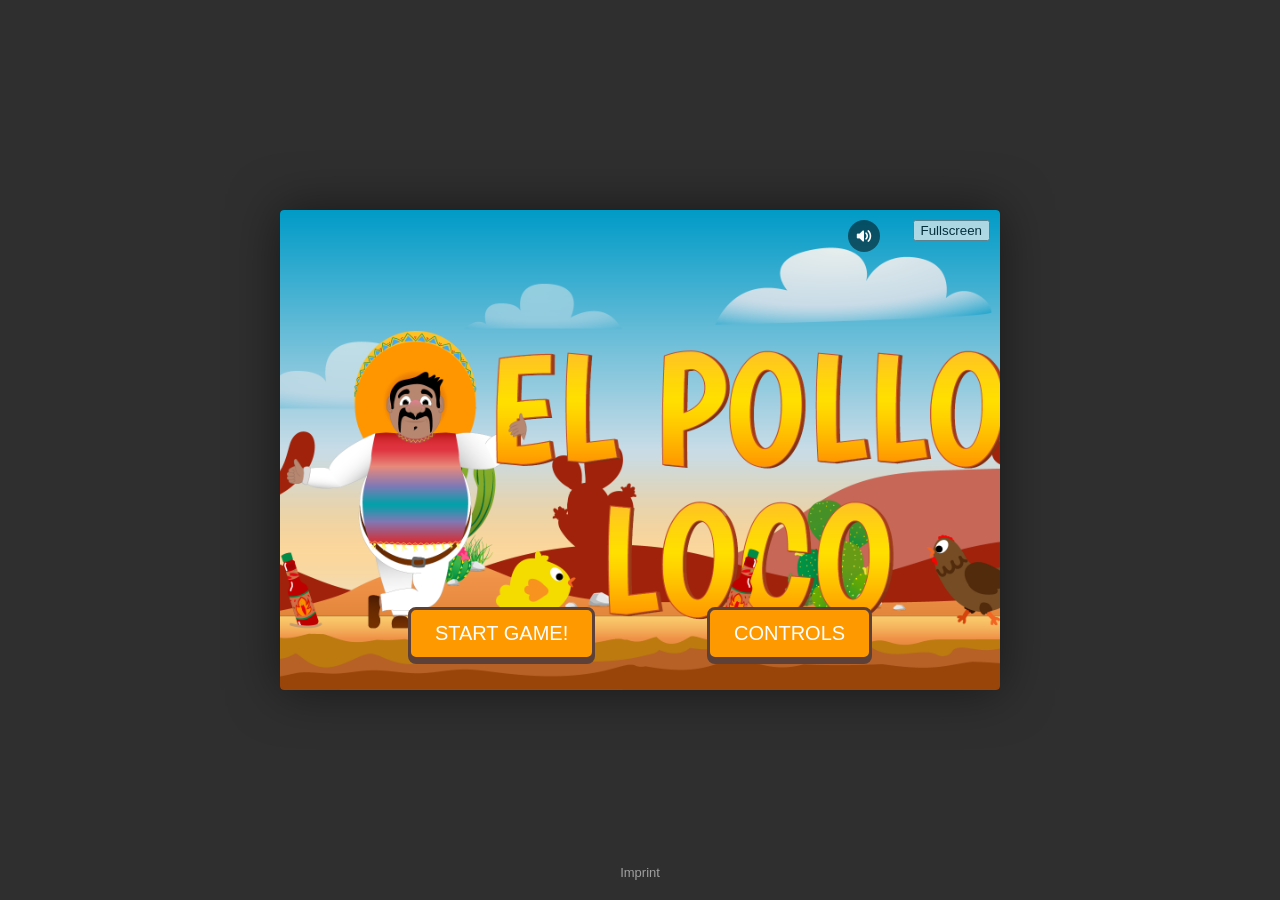
==== index.html @ 80f44c94 "feat: implemented endboss attack behavior with attackCharacter() including aggro/aggro-loss, retreat" ====
<!DOCTYPE html>
<html lang="en">
<head>
    <meta charset="UTF-8">
    <meta name="viewport" content="width=device-width, initial-scale=1.0, maximum-scale=1.0, user-scalable=no">
    <link rel="stylesheet" href="style.css">
    <title>El Pollo Loco</title>
</head>
<body>

  <div id="canvas_container" class="canvas-container"> 

    <button id="fullscreen_btn">Fullscreen</button>

    <button id="mute_btn" onclick="toggleMuteBtn()">
        <img id="mute_icon" src="img/volume-up.png" alt="mute button">
    </button>

    <img id="start_screen" src="img/9_intro_outro_screens/start/startscreen_2.png" alt="start screen">
    
    <div id="game_controls" class="game_controls">
        <button id="start_game_btn">Start Game!</button>
        <button id="controll_btn">Controls</button>
    </div>

    <img id="game_over_screen" class="d_none" src="img/You won, you lost/Game Over.png" alt="game over screen">
    <div id="game_over_menu" class="d_none"> <button id="game_over_restart_btn" class="menu_btn">Try Again!</button>
        <button id="game_over_home_btn" class="menu_btn">Back to Menu</button>
    </div>

    <img id="win_screen" class="d_none" src="img/You won, you lost/You Win A.png" alt="win screen">
    <div id="win_menu" class="d_none"> <button id="win_restart_btn" class="menu_btn">Try Again!</button>
        <button id="win_home_btn" class="menu_btn">Back to Menu</button>
    </div>
    
    <div id="controll_panel" class="controll d_none">
        <h2>Controls</h2>
        <p><b>W, A, S, D</b> or <b>Arrow Keys</b> - Move</p>
        <p><b>SPACE</b> - Jump</p>
        <p><b>D</b> - Throw Bottle</p>
        <button id="close_controll_btn">Close</button>
    </div>

    <div id="orientation_overlay">
        <span>Please rotate device 🔄</span>
    </div>
    
    <div id="mobile_controls" class="d_none">
        <div class="control-btn-group left-group">
            <button id="btn_left">◀</button>
            <button id="btn_right">▶</button>
        </div>
        <div class="control-btn-group right-group">
            <button id="btn_jump">▲</button>
            <button id="btn_throw">🍾</button>
        </div>
    </div>
    
    <canvas id="canvas" width="720" height="480"></canvas>
  </div>

  <div class="game_footer">
      <a href="imprint.html">Imprint</a>
  </div>

    <script src="js/functions.js"></script>
    <script src="models/audio-manager.class.js"></script>
    <script src="models/audio-error.class.js"></script>
    <script src="models/drawable-object.class.js"></script>
    <script src="models/moveable-objects.class.js"></script>
    <script src="models/character.class.js"></script>
    <script src="models/chicken.class.js"></script>
    <script src="models/small-chicken.class.js"></script>
    <script src="models/endboss.class.js"></script>
    <script src="models/cloud.class.js"></script>
    <script src="models/background-object.class.js"></script>
    <script src="models/status-bar.class.js"></script>
    <script src="models/endboss-health-bar.class.js"></script>
    <script src="models/health-bar.class.js"></script>
    <script src="models/coin-bar.class.js"></script>
    <script src="models/bottle-bar.class.js"></script>
    <script src="models/world.class.js"></script>
    <script src="models/non-moveable-objects.class.js"></script>
    <script src="models/collectable-objects.class.js"></script>
    <script src="models/coin-objects.class.js"></script>
    <script src="models/bottle-objects.class.js"></script>
    <script src="models/keyboard.class.js"></script>
    <script src="models/level.class.js"></script>
    <script src="models/throwable-object.class.js"></script>
    <script src="levels/level1.js"></script>
    <script src="js/game.js"></script>
</body>
</html>
---- style.css ----
body {
    margin: 0;
    display: flex;
    justify-content: center;
    align-items: center;
    min-height: 100vh;
    background-color: #2f2f2f; 
    position: relative;
}

.display {
    display: flex;
    flex-direction: column;
    align-items: center;
    gap: 20px;
}

.canvas-container {
    position: relative;
    width: 720px;
    height: 480px;
    box-shadow: 0 0 50px rgba(0,0,0,0.5);
    border-radius: 4px;
    overflow: hidden; 
}

canvas {
    background-color: black;
    display: block;
    width: 100%;
    height: 100%;
}

#start_screen {
    position: absolute;
    top: 0;
    left: 0;
    width: 100%; 
    height: 100%; 
    object-fit: cover;
    z-index: 10;
}

#game_over_screen {
    position: absolute;
    top: 0;
    left: 0;
    width: 100%; 
    height: 100%; 
    object-fit: contain;
    background-color: rgba(0,0,0,0.7); 
    z-index: 10;
}

.game_controls {
    position: absolute;
    bottom: 30px;
    left: 0;
    right: 0;
    margin: 0 auto;
    width: 80%;
    display: flex;
    justify-content: space-around; 
    z-index: 20;
}

.game_controls button, #close_controll_btn {
    padding: 12px 24px;
    font-size: 20px;
    font-family: 'Arial Black', sans-serif;
    text-transform: uppercase;
    background-color: #ff9900;
    color: white;
    border: 3px solid #5d4037; 
    border-radius: 8px;
    cursor: pointer;
    transition: all 100ms ease-in-out;
    box-shadow: 0 4px 0 #5d4037;
}

.game_controls button:hover {
    background-color: #ffb84d;
    filter: brightness(1.1);
}

.game_controls button:active {
    box-shadow: none;
    transform: translateY(4px);
}

#fullscreen_btn {
    position: absolute;
    right: 10px;
    top: 10px;
    z-index: 30;
    opacity: 0.7;
}

#fullscreen_btn:hover { 
    opacity: 1; 
}

.controll {
    position: absolute;
    top: 50%;
    left: 50%;
    width: 400px; 
    height: 300px;
    margin-left: -200px; 
    margin-top: -150px; 
    background-color: rgba(0, 0, 0, 0.95); 
    color: white;
    border: 5px solid #ff9900;
    border-radius: 20px;
    display: flex; 
    flex-direction: column;
    align-items: center;
    justify-content: center;
    z-index: 1000; 
    padding: 20px;
    text-align: center;
}

.d_none {
    display: none;
}

#canvas_container:fullscreen {
    width: 100vw;
    height: 100vh;
    display: flex;
    justify-content: center;
    align-items: center;
    background: linear-gradient(to bottom, #4d4d4d, #1a1a1a);
}

#canvas_container:fullscreen canvas {
    width: 100vw;
    height: 100vh;
}

#canvas_container:fullscreen #start_screen {
    width: 100vw;
    height: 100vh;
}

#canvas_container:fullscreen #game_over_screen {
    width: 100vw;
    height: 100vh;
}

#canvas_container:fullscreen .game_controls {
    z-index: 999;
}

#canvas_container:fullscreen #fullscreen_btn {
    z-index: 999;
    position: absolute;
    top: 20px;
    right: 20px;
}

#mute_btn {
    position: absolute;
    top: 10px;
    right: 120px;
    z-index: 20;
    background: rgba(0, 0, 0, 0.5);
    border: none;
    border-radius: 50%;
    padding: 8px;
    cursor: pointer;
    display: flex;
    align-items: center;
    justify-content: center;
}

#mute_icon {
    width: 16px;
    height: 16px;
    filter: invert(1);
}

#mute_btn:hover {
    background: rgba(0, 0, 0, 0.8);
    transform: scale(1.1);
}

#orientation_overlay {
    display: none;
    position: absolute;
    top: 0;
    left: 0;
    width: 100%;
    height: 100%;
    background-color: #2f2f2f;
    color: #ff9900;
    font-size: 24px;
    font-family: 'Arial Black', sans-serif;
    justify-content: center;
    align-items: center;
    z-index: 9999;
    text-align: center;
}

#mobile_controls {
    display: none; 
    position: absolute;
    bottom: 20px;
    left: 0;
    width: 100%;
    padding: 0 30px;
    box-sizing: border-box;
    justify-content: space-between;
    z-index: 50;
    pointer-events: none;
}

.control-btn-group {
    display: flex;
    gap: 15px;
    pointer-events: auto; 
}

.control-btn-group button {
    width: 55px;
    height: 55px;
    border-radius: 50%;
    background-color: rgba(0, 0, 0, 0.5);
    color: white;
    border: 3px solid #ff9900;
    font-size: 20px;
    display: flex;
    justify-content: center;
    align-items: center;
    cursor: pointer;
    user-select: none;
    -webkit-user-select: none; 
}

.control-btn-group button:active {
    background-color: rgba(255, 153, 0, 0.8);
}

#win_screen {
    position: absolute;
    top: 0;
    left: 0;
    width: 100%;
    height: 100%;
    z-index: 5;
}

#win_menu, #game_over_menu {
    position: absolute;
    bottom: 50px;
    left: 50%;
    transform: translateX(-50%);
    display: flex;
    gap: 15px; 
    align-items: center;
    z-index: 999;
}

#win_menu.d_none, #game_over_menu.d_none {
    display: none;
}

#win_menu .menu_btn, #game_over_menu .menu_btn {
    position: relative;
    bottom: auto;
    left: auto;
    transform: none;
    width: 140px; 
    min-height: 45px; 
    display: flex;
    align-items: center;
    justify-content: center;
    text-align: center;
    padding: 6px 12px; 
    font-size: 14px; 
    font-family: 'Arial Black', sans-serif;
    text-transform: uppercase;
    background-color: #ff9900;
    color: white;
    border: 2px solid #5d4037; 
    border-radius: 8px;
    cursor: pointer;
    transition: all 100ms ease-in-out;
    box-shadow: 0 4px 0 #5d4037;
    box-sizing: border-box; 
}

#win_menu .menu_btn:hover, #game_over_menu .menu_btn:hover {
    background-color: #ffb84d;
    filter: brightness(1.1);
}

#win_menu .menu_btn:active, #game_over_menu .menu_btn:active {
    box-shadow: none;
    transform: translateY(4px);
}

.game_footer {
    position: absolute;
    bottom: 0;
    left: 0;
    display: flex;
    justify-content: center;
    align-items: center;
    gap: 15px;
    padding: 15px 10px;
    width: 100%;
    box-sizing: border-box;
    font-size: 13px;
    z-index: 10;
}

.game_footer a {
    color: #a0a0a0; 
    text-decoration: none;
    font-family: sans-serif;
    transition: color 0.2s ease-in-out;
    padding: 5px 10px;
}

.game_footer a:hover {
    color: #ffffff; 
}

.game_footer .separator {
    color: #666666;
}

@media (max-width: 480px) {
    .game_footer {
        font-size: 11px;
        padding: 10px;
        gap: 8px;
    }
}

@media (hover: none) and (pointer: coarse) {
    #mobile_controls:not(.d_none) {
        display: flex;
    }
    #fullscreen_btn {
        display: none; 
    }
}

@media (orientation: portrait) and (hover: none) and (pointer: coarse) {
    #orientation_overlay {
        display: flex;
    }
    #mobile_controls {
        display: none !important;
    }
}
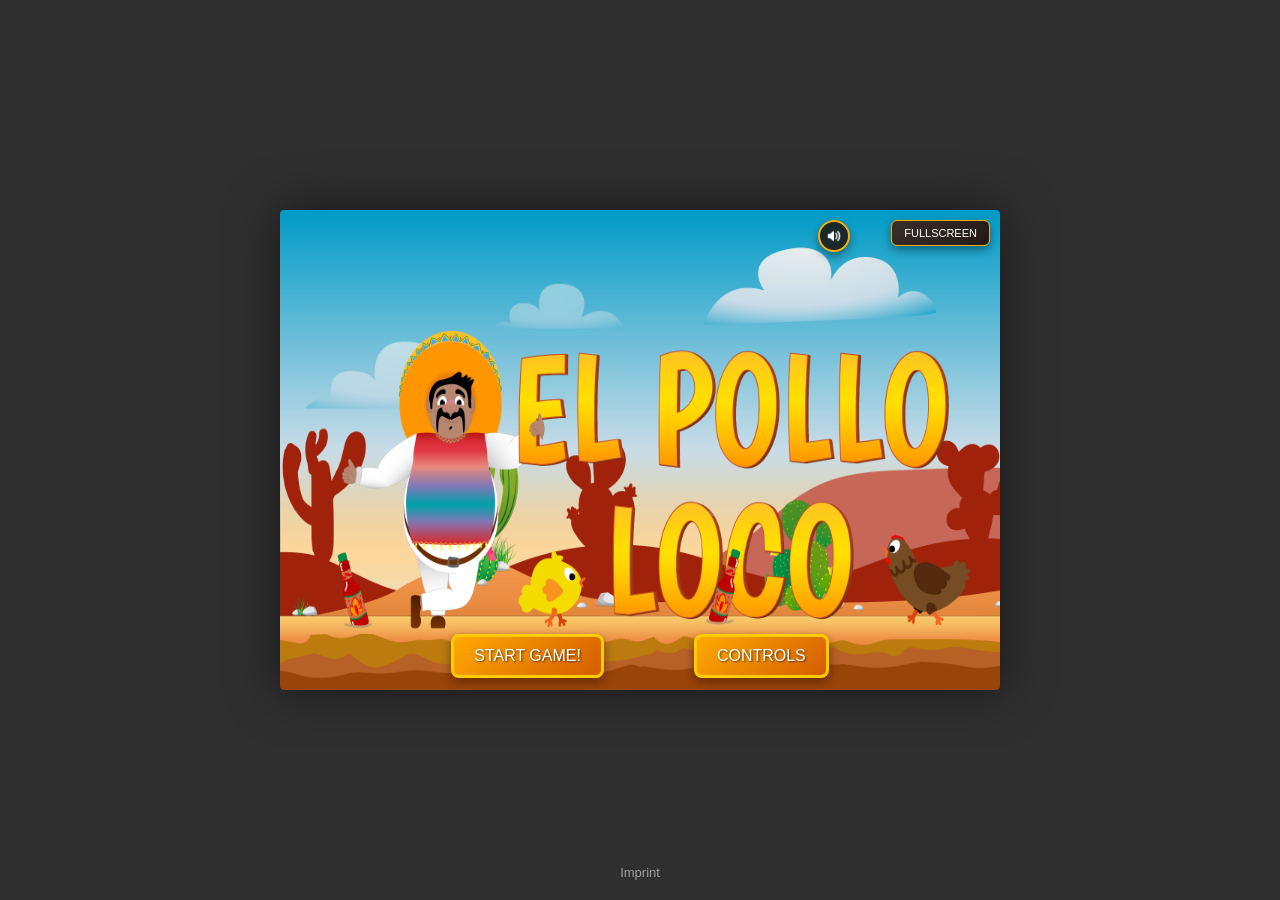
==== commit 2719d9f6: "style: unified button designs, fixed control panel overlay and adjust start screen image fit" ====
--- a/index.html
+++ b/index.html
@@ -33,12 +33,35 @@
         <button id="win_home_btn" class="menu_btn">Back to Menu</button>
     </div>
     
-    <div id="controll_panel" class="controll d_none">
-        <h2>Controls</h2>
-        <p><b>W, A, S, D</b> or <b>Arrow Keys</b> - Move</p>
-        <p><b>SPACE</b> - Jump</p>
-        <p><b>D</b> - Throw Bottle</p>
-        <button id="close_controll_btn">Close</button>
+    <div id="controll_panel" class="panel-backdrop d_none">
+        <div class="control-panel">
+            <h2>Controls</h2>
+            
+            <div class="control-row">
+                <span class="control-desc">Move</span>
+                <div class="keys">
+                    <kbd>A</kbd>
+                    <span class="separator">/</span>
+                    <kbd>D</kbd>
+                </div>
+            </div>
+
+            <div class="control-row">
+                <span class="control-desc">Jump</span>
+                <div class="keys">
+                    <kbd class="space-key">SPACE</kbd>
+                </div>
+            </div>
+
+            <div class="control-row">
+                <span class="control-desc">Throw Bottle</span>
+                <div class="keys">
+                    <kbd>D</kbd>
+                </div>
+            </div>
+
+            <button id="close_controll_btn">Got it!</button>
+        </div>
     </div>
 
     <div id="orientation_overlay">
--- a/style.css
+++ b/style.css
@@ -37,7 +37,8 @@
     left: 0;
     width: 100%; 
     height: 100%; 
-    object-fit: cover;
+    object-position: center;
+    object-fit: fill;
     z-index: 10;
 }
 
@@ -54,38 +55,43 @@
 
 .game_controls {
     position: absolute;
-    bottom: 30px;
+    bottom: 12px;
     left: 0;
     right: 0;
     margin: 0 auto;
     width: 80%;
     display: flex;
-    justify-content: space-around; 
+    justify-content: center;
+    gap: 90px;
     z-index: 20;
 }
 
-.game_controls button, #close_controll_btn {
-    padding: 12px 24px;
-    font-size: 20px;
+.game_controls button {
+    padding: 10px 20px;
+    font-size: 16px;
     font-family: 'Arial Black', sans-serif;
     text-transform: uppercase;
-    background-color: #ff9900;
+    background: linear-gradient(135deg, #ffaa00 0%, #d45d00 100%);
     color: white;
-    border: 3px solid #5d4037; 
+    border: 3px solid #ffcc00; 
     border-radius: 8px;
     cursor: pointer;
     transition: all 100ms ease-in-out;
-    box-shadow: 0 4px 0 #5d4037;
+    box-shadow: 0 4px 10px rgba(0, 0, 0, 0.4), 
+                0 2px 4px rgba(212, 93, 0, 0.4);
+    text-shadow: 1px 1px 2px rgba(0, 0, 0, 0.6);
 }
 
 .game_controls button:hover {
-    background-color: #ffb84d;
-    filter: brightness(1.1);
+    filter: brightness(1.15);
+    transform: scale(1.04);
+    box-shadow: 0 6px 15px rgba(255, 170, 0, 0.5),
+                0 4px 20px rgba(0, 0, 0, 0.5);
 }
 
 .game_controls button:active {
-    box-shadow: none;
-    transform: translateY(4px);
+    transform: scale(0.96);
+    box-shadow: 0 2px 4px rgba(212, 93, 0, 0.3);
 }
 
 #fullscreen_btn {
@@ -93,11 +99,28 @@
     right: 10px;
     top: 10px;
     z-index: 30;
-    opacity: 0.7;
+    padding: 6px 12px;
+    font-size: 11px;
+    font-family: 'Arial Black', sans-serif;
+    text-transform: uppercase;
+    background: linear-gradient(135deg, #3a2e2b 0%, #231a18 100%);
+    color: white;
+    border: 1px solid #ffaa00;
+    border-radius: 6px;
+    cursor: pointer;
+    box-shadow: 0 4px 10px rgba(0, 0, 0, 0.4);
+    transition: all 100ms ease-in-out;
 }
 
 #fullscreen_btn:hover { 
-    opacity: 1; 
+    filter: brightness(1.15);
+    transform: scale(1.04);
+    background: linear-gradient(135deg, #ffaa00 0%, #d45d00 100%);
+    box-shadow: 0 6px 15px rgba(255, 170, 0, 0.5);
+}
+
+#fullscreen_btn:active {
+    transform: scale(0.96);
 }
 
 .controll {
@@ -122,7 +145,7 @@
 }
 
 .d_none {
-    display: none;
+    display: none !important;
 }
 
 #canvas_container:fullscreen {
@@ -163,27 +186,35 @@
 #mute_btn {
     position: absolute;
     top: 10px;
-    right: 120px;
+    right: 150px;
     z-index: 20;
-    background: rgba(0, 0, 0, 0.5);
-    border: none;
+    background: rgba(28, 20, 14, 0.85);
+    border: 2px solid #ffaa00;
     border-radius: 50%;
     padding: 8px;
+    width: 32px;
+    height: 32px;
     cursor: pointer;
     display: flex;
     align-items: center;
     justify-content: center;
+    box-shadow: 0 4px 10px rgba(0, 0, 0, 0.4);
+    transition: all 100ms ease-in-out;
 }
 
 #mute_icon {
-    width: 16px;
-    height: 16px;
+    width: 14px;
+    height: 14px;
     filter: invert(1);
 }
 
 #mute_btn:hover {
-    background: rgba(0, 0, 0, 0.8);
     transform: scale(1.1);
+    box-shadow: 0 0 15px rgba(255, 170, 0, 0.6);
+}
+
+#mute_btn:active {
+    transform: scale(0.9);
 }
 
 #orientation_overlay {
@@ -271,34 +302,169 @@
     bottom: auto;
     left: auto;
     transform: none;
-    width: 140px; 
-    min-height: 45px; 
+    width: 120px; 
+    min-height: 40px; 
     display: flex;
     align-items: center;
     justify-content: center;
     text-align: center;
-    padding: 6px 12px; 
-    font-size: 14px; 
+    padding: 5px 10px; 
+    font-size: 12px; 
     font-family: 'Arial Black', sans-serif;
     text-transform: uppercase;
-    background-color: #ff9900;
+    background: linear-gradient(135deg, #ffaa00 0%, #d45d00 100%);
     color: white;
-    border: 2px solid #5d4037; 
+    border: 2px solid #ffcc00; 
     border-radius: 8px;
     cursor: pointer;
     transition: all 100ms ease-in-out;
-    box-shadow: 0 4px 0 #5d4037;
+    box-shadow: 0 4px 10px rgba(0, 0, 0, 0.4), 
+                0 2px 4px rgba(212, 93, 0, 0.4);
     box-sizing: border-box; 
+    text-shadow: 1px 1px 2px rgba(0, 0, 0, 0.6);
 }
 
 #win_menu .menu_btn:hover, #game_over_menu .menu_btn:hover {
-    background-color: #ffb84d;
-    filter: brightness(1.1);
+    filter: brightness(1.15);
+    transform: scale(1.04);
+    box-shadow: 0 6px 15px rgba(255, 170, 0, 0.5),
+                0 4px 20px rgba(0, 0, 0, 0.5);
 }
 
 #win_menu .menu_btn:active, #game_over_menu .menu_btn:active {
-    box-shadow: none;
-    transform: translateY(4px);
+    transform: scale(0.96);
+    box-shadow: 0 2px 4px rgba(212, 93, 0, 0.3);
+}
+
+.control-panel {
+    display: flex;
+    flex-direction: column;
+    gap: 16px;
+
+    position: absolute;
+    top: 50%;
+    left: 50%;
+    transform: translate(-50%, -50%);
+    z-index: 1000;
+    pointer-events: auto; 
+
+    width: 320px;
+    padding: 20px 24px;
+    box-sizing: border-box;
+
+    background: linear-gradient(135deg, rgba(28, 20, 14, 0.98), rgba(15, 10, 5, 0.99));
+    border: 3px solid #ffaa00; 
+    border-radius: 16px;
+    box-shadow: 0 0 25px rgba(255, 170, 0, 0.4), 
+                inset 0 0 15px rgba(255, 170, 0, 0.1);
+    font-family: 'Arial Black', sans-serif;
+    color: #f7eded;
+}
+
+.panel-backdrop {
+    position: absolute;
+    top: 0;
+    left: 0;
+    width: 100%;
+    height: 100%;
+    background-color: rgba(0, 0, 0, 0.5);
+    z-index: 999;
+    pointer-events: all; 
+}
+
+.control-panel h2 {
+    margin: 0 0 10px 0;
+    color: #ffbc2c;
+    font-size: 20px;
+    text-transform: uppercase;
+    letter-spacing: 2px;
+    border-bottom: 2px solid rgba(255, 188, 44, 0.2);
+    width: 100%;
+    text-align: center;
+    padding-bottom: 8px;
+}
+
+.control-row {
+    display: flex;
+    justify-content: space-between;
+    align-items: center;
+    padding: 6px 0;
+    border-bottom: 1px solid rgba(255, 255, 255, 0.05);
+}
+
+.control-row:last-of-type {
+    border-bottom: none;
+}
+
+.control-desc {
+    font-size: 14px;
+    font-weight: bold;
+    color: #ddc7a5;
+    text-shadow: 1px 1px 2px rgba(0, 0, 0, 0.8);
+}
+
+.keys {
+    display: flex;
+    align-items: center;
+    gap: 6px;
+}
+
+kbd {
+    background: linear-gradient(180deg, #3a2e2b 0%, #231a18 100%);
+    border: 1px solid #4a3b38;
+    border-bottom: 3px solid #140e0d;
+    border-radius: 6px;
+    color: #ffffff;
+    font-size: 11px;
+    font-weight: 900;
+    padding: 3px 8px;
+    min-width: 16px;
+    text-align: center;
+    box-shadow: 0 3px 5px rgba(0, 0, 0, 0.4);
+    display: inline-block;
+}
+
+.space-key {
+    min-width: 80px;
+}
+
+.divider {
+    font-size: 10px;
+    color: #777;
+    font-style: italic;
+}
+
+.separator {
+    color: #ffbc2c;
+    font-weight: bold;
+    margin: 0 4px;
+}
+
+#close_controll_btn {
+    background: linear-gradient(135deg, #ffbc2c, #e09e1b);
+    border: none;
+    border-radius: 8px;
+    color: #141419;
+    cursor: pointer;
+    font-weight: bold;
+    font-size: 13px;
+    text-transform: uppercase;
+    letter-spacing: 1px;
+    padding: 8px 20px;
+    width: 100%;
+    transition: all 0.2s ease-in-out;
+    box-shadow: 0 4px 12px rgba(255, 188, 44, 0.3);
+}
+
+#close_controll_btn:hover {
+    transform: scale(1.02) translateY(-2px);
+    box-shadow: 0 6px 16px rgba(255, 188, 44, 0.5);
+    background: linear-gradient(135deg, #ffca54, #ffbc2c);
+}
+
+#close_controll_btn:active {
+    transform: scale(0.98) translateY(1px);
+    box-shadow: 0 2px 8px rgba(255, 188, 44, 0.2);
 }
 
 .game_footer {
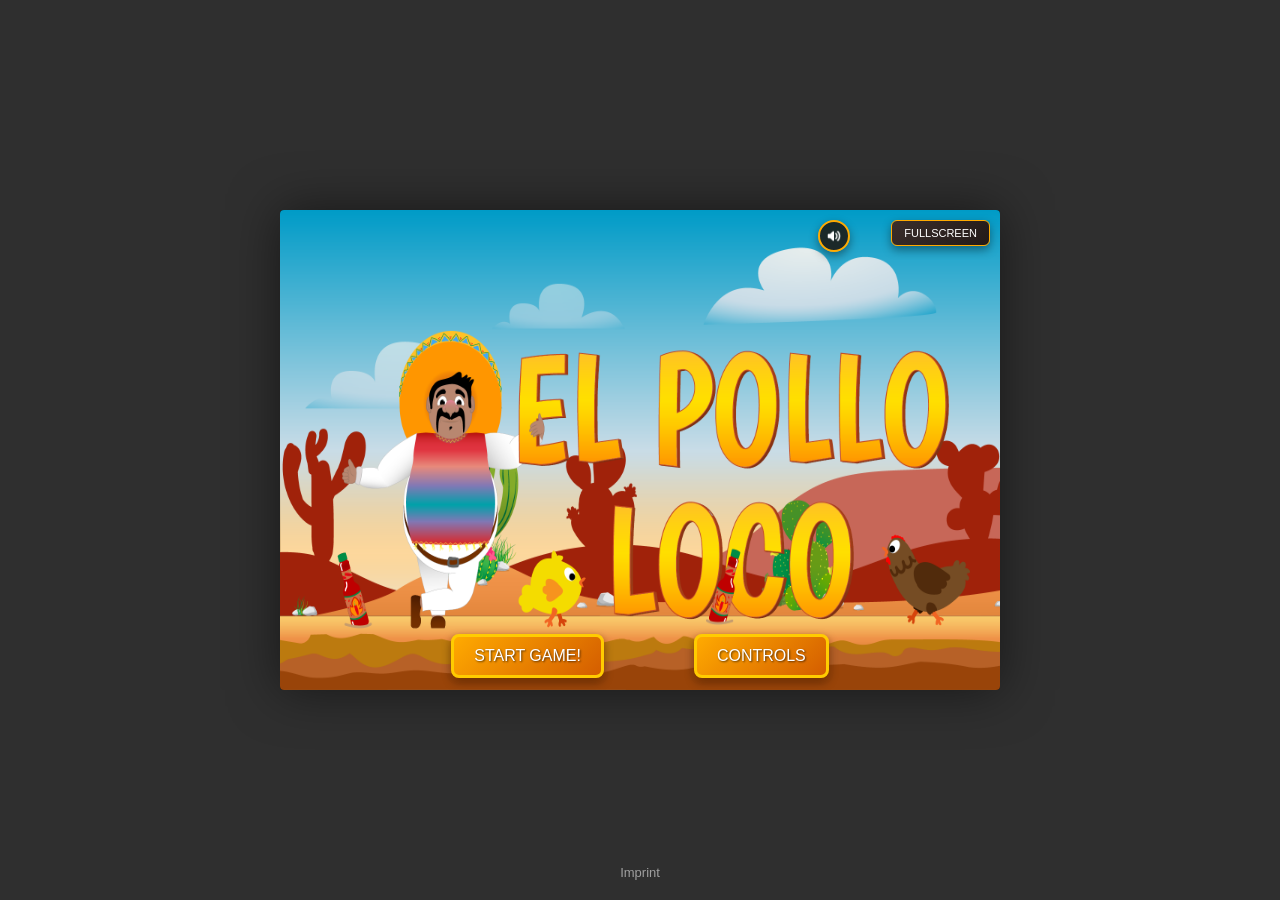
==== commit 9dcaf85f: "fix(mobile): adjust CSS styles and update showGameOverScreen, showWinScreen, and the restart buttons" ====
--- a/index.html
+++ b/index.html
@@ -9,6 +9,8 @@
 <body>
 
   <div id="canvas_container" class="canvas-container"> 
+
+    <a href="imprint.html" id="mobile_imprint_link" class="mobile-imprint">Imprint</a>
 
     <button id="fullscreen_btn">Fullscreen</button>
 
--- a/style.css
+++ b/style.css
@@ -48,8 +48,8 @@
     left: 0;
     width: 100%; 
     height: 100%; 
-    object-fit: contain;
-    background-color: rgba(0,0,0,0.7); 
+    object-position: center;
+    object-fit: fill;
     z-index: 10;
 }
 
@@ -235,7 +235,6 @@
 }
 
 #mobile_controls {
-    display: none; 
     position: absolute;
     bottom: 20px;
     left: 0;
@@ -284,11 +283,11 @@
 
 #win_menu, #game_over_menu {
     position: absolute;
-    bottom: 50px;
+    bottom: 23px;
     left: 50%;
     transform: translateX(-50%);
     display: flex;
-    gap: 15px; 
+    gap: 60px; 
     align-items: center;
     z-index: 999;
 }
@@ -302,14 +301,13 @@
     bottom: auto;
     left: auto;
     transform: none;
-    width: 120px; 
     min-height: 40px; 
     display: flex;
     align-items: center;
     justify-content: center;
     text-align: center;
     padding: 5px 10px; 
-    font-size: 12px; 
+    font-size: 16px; 
     font-family: 'Arial Black', sans-serif;
     text-transform: uppercase;
     background: linear-gradient(135deg, #ffaa00 0%, #d45d00 100%);
@@ -498,6 +496,28 @@
     color: #666666;
 }
 
+#canvas_container .mobile-imprint {
+    display: none;
+    position: absolute;
+    top: 10px;
+    left: 10px;
+    z-index: 30;
+    color: #a0a0a0;
+    text-decoration: none;
+    font-family: sans-serif;
+    font-size: 12px;
+    background: rgba(28, 20, 14, 0.85);
+    border: 1px solid #ffaa00;
+    padding: 6px 12px;
+    border-radius: 6px;
+    transition: all 100ms ease-in-out;
+}
+
+#canvas_container .mobile-imprint:hover {
+    color: #ffffff;
+    background: linear-gradient(135deg, #ffaa00 0%, #d45d00 100%);
+}
+
 @media (max-width: 480px) {
     .game_footer {
         font-size: 11px;
@@ -507,11 +527,31 @@
 }
 
 @media (hover: none) and (pointer: coarse) {
-    #mobile_controls:not(.d_none) {
-        display: flex;
+    
+    #canvas_container #mobile_controls {
+        display: none; 
     }
     #fullscreen_btn {
         display: none; 
+    }
+    #canvas_container .menu_btn, 
+    #canvas_container #game_controls button,
+    #canvas_container #game_over_menu button,
+    #canvas_container #win_menu button {
+        padding: 6px 14px;
+        font-size: 14px;
+        min-width: 100px;
+        height: auto;
+    }
+    .game_footer {
+        display: none;
+    }
+    #canvas_container #mute_btn {
+        right: 10px;
+        left: auto;
+    }
+    #canvas_container .mobile-imprint {
+        display: none;
     }
 }
 
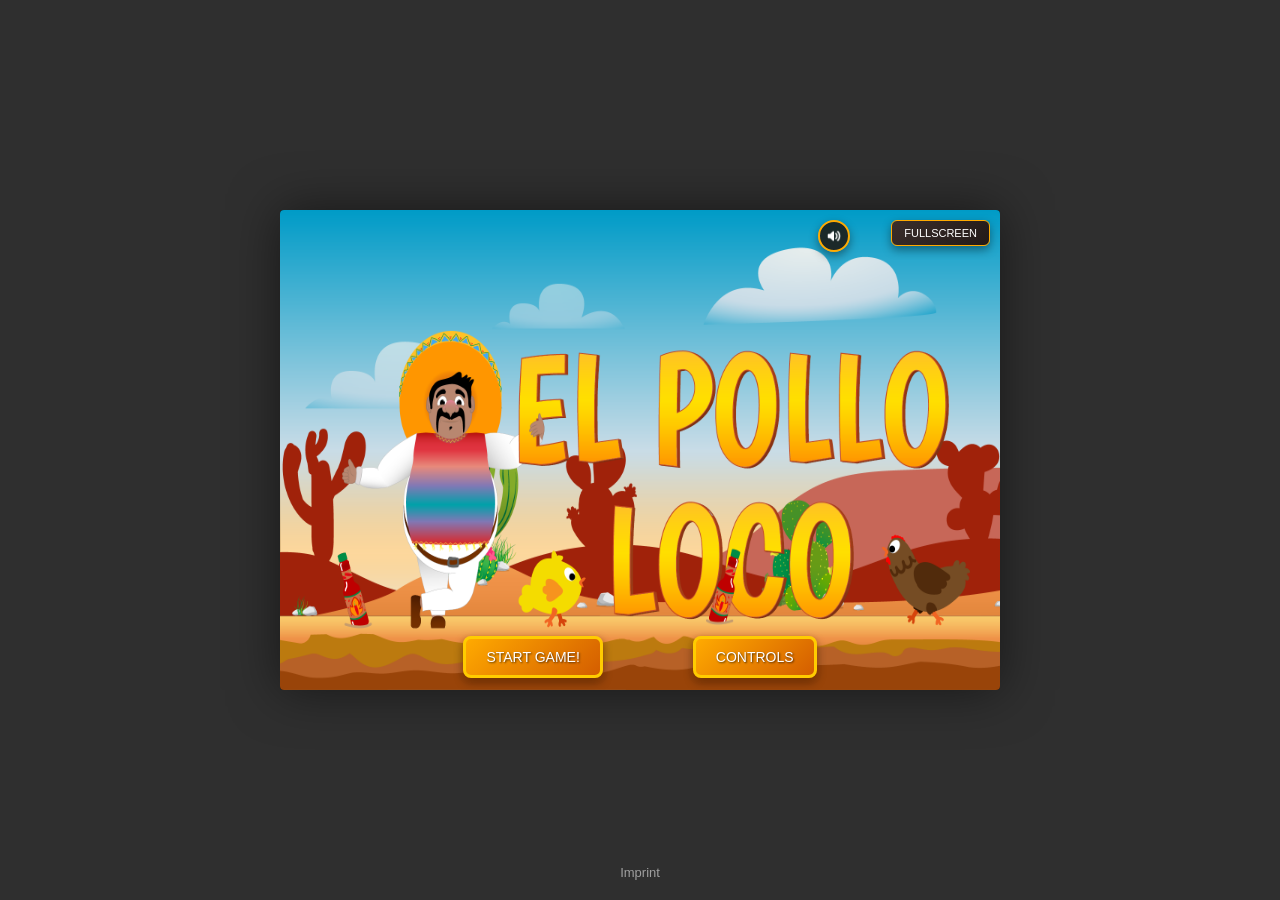
==== commit b4c367f0: "fix: changed A and D to <- und -> in controls overview" ====
--- a/index.html
+++ b/index.html
@@ -42,9 +42,9 @@
             <div class="control-row">
                 <span class="control-desc">Move</span>
                 <div class="keys">
-                    <kbd>A</kbd>
+                    <kbd>◀</kbd>
                     <span class="separator">/</span>
-                    <kbd>D</kbd>
+                    <kbd>▶</kbd>
                 </div>
             </div>
 
--- a/style.css
+++ b/style.css
@@ -68,7 +68,7 @@
 
 .game_controls button {
     padding: 10px 20px;
-    font-size: 16px;
+    font-size: 14px;
     font-family: 'Arial Black', sans-serif;
     text-transform: uppercase;
     background: linear-gradient(135deg, #ffaa00 0%, #d45d00 100%);
@@ -534,14 +534,10 @@
     #fullscreen_btn {
         display: none; 
     }
-    #canvas_container .menu_btn, 
-    #canvas_container #game_controls button,
-    #canvas_container #game_over_menu button,
-    #canvas_container #win_menu button {
-        padding: 6px 14px;
-        font-size: 14px;
-        min-width: 100px;
-        height: auto;
+    #canvas_container #mobile_controls #controll_btn,
+    #canvas_container .game_controls #controll_btn,
+    #controll_btn {
+        display: none; 
     }
     .game_footer {
         display: none;
@@ -553,6 +549,9 @@
     #canvas_container .mobile-imprint {
         display: none;
     }
+    #game_over_menu {
+        width: max-content;
+    }
 }
 
 @media (orientation: portrait) and (hover: none) and (pointer: coarse) {
@@ -560,6 +559,6 @@
         display: flex;
     }
     #mobile_controls {
-        display: none !important;
+        display: none;
     }
 }
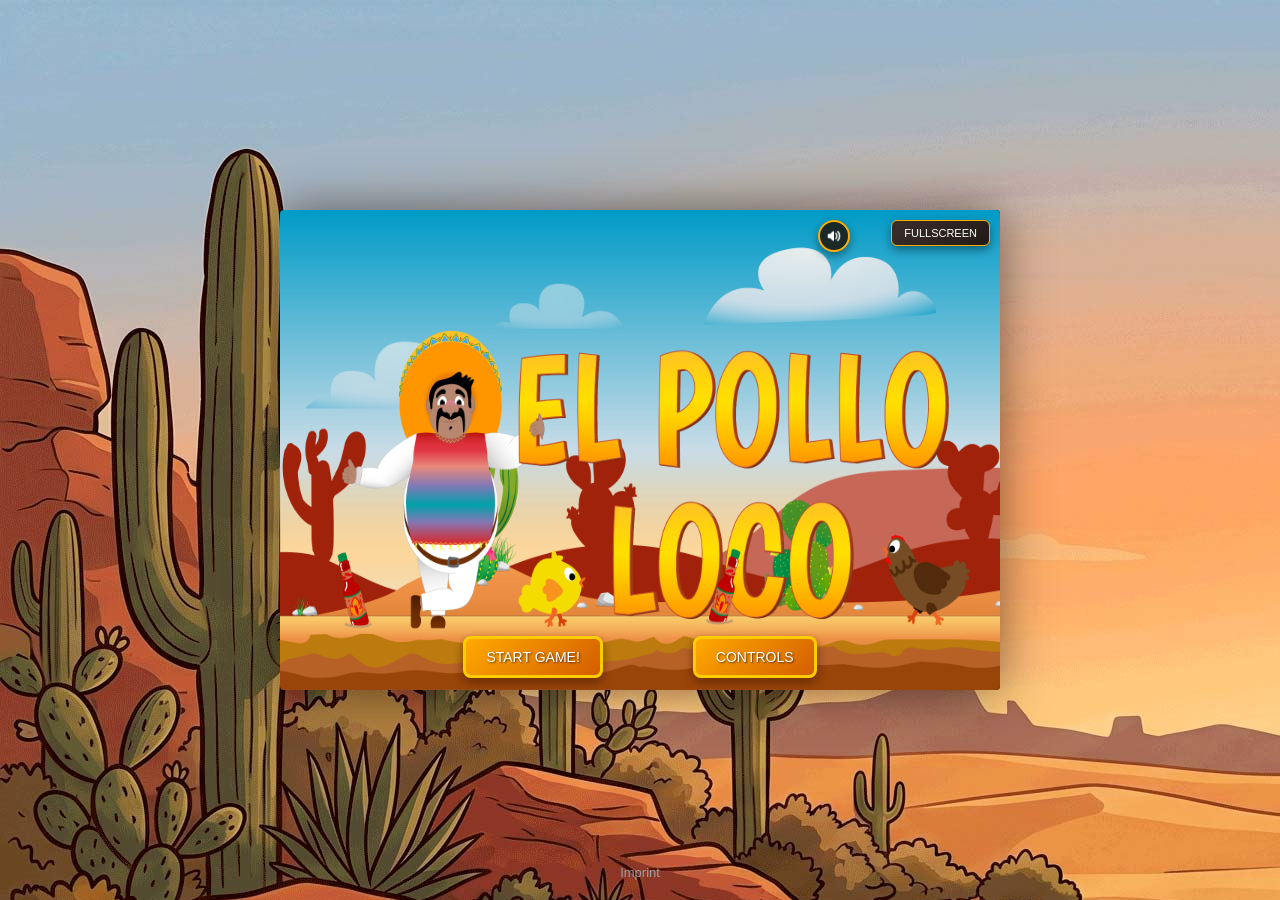
==== commit 44eac40a: "refactor: restructured and added media queries to style.css and implemted responsive blurred backgro" ====
--- a/index.html
+++ b/index.html
@@ -26,12 +26,14 @@
     </div>
 
     <img id="game_over_screen" class="d_none" src="img/You won, you lost/Game Over.png" alt="game over screen">
-    <div id="game_over_menu" class="d_none"> <button id="game_over_restart_btn" class="menu_btn">Try Again!</button>
+    <div id="game_over_menu" class="d_none"> 
+        <button id="game_over_restart_btn" class="menu_btn">Try Again!</button>
         <button id="game_over_home_btn" class="menu_btn">Back to Menu</button>
     </div>
 
     <img id="win_screen" class="d_none" src="img/You won, you lost/You Win A.png" alt="win screen">
-    <div id="win_menu" class="d_none"> <button id="win_restart_btn" class="menu_btn">Try Again!</button>
+    <div id="win_menu" class="d_none"> 
+        <button id="win_restart_btn" class="menu_btn">Try Again!</button>
         <button id="win_home_btn" class="menu_btn">Back to Menu</button>
     </div>
     
@@ -65,10 +67,6 @@
             <button id="close_controll_btn">Got it!</button>
         </div>
     </div>
-
-    <div id="orientation_overlay">
-        <span>Please rotate device 🔄</span>
-    </div>
     
     <div id="mobile_controls" class="d_none">
         <div class="control-btn-group left-group">
@@ -82,6 +80,8 @@
     </div>
     
     <canvas id="canvas" width="720" height="480"></canvas>
+  </div> <div id="orientation_overlay">
+      <span>Please rotate device 🔄</span>
   </div>
 
   <div class="game_footer">
--- a/style.css
+++ b/style.css
@@ -4,15 +4,15 @@
     justify-content: center;
     align-items: center;
     min-height: 100vh;
-    background-color: #2f2f2f; 
+    min-height: 100dvh;
     position: relative;
-}
-
-.display {
-    display: flex;
-    flex-direction: column;
-    align-items: center;
-    gap: 20px;
+    overflow: hidden;
+    background-color: #140f0c;
+    background-image: url('img/epl_background.jpg');
+}
+
+.d_none {
+    display: none !important;
 }
 
 .canvas-container {
@@ -22,6 +22,7 @@
     box-shadow: 0 0 50px rgba(0,0,0,0.5);
     border-radius: 4px;
     overflow: hidden; 
+    background: transparent;
 }
 
 canvas {
@@ -31,7 +32,98 @@
     height: 100%;
 }
 
-#start_screen {
+#canvas_container:fullscreen {
+    width: 100vw;
+    height: 100vh;
+    display: flex;
+    justify-content: center;
+    align-items: center;
+    background: linear-gradient(to bottom, #4d4d4d, #1a1a1a);
+}
+
+#canvas_container:fullscreen canvas,
+#canvas_container:fullscreen #start_screen,
+#canvas_container:fullscreen #game_over_screen {
+    width: 100vw;
+    height: 100vh;
+}
+
+#canvas_container:fullscreen .game_controls {
+    z-index: 999;
+}
+
+#canvas_container:fullscreen #fullscreen_btn {
+    z-index: 999;
+    position: absolute;
+    top: 20px;
+    right: 20px;
+}
+
+#fullscreen_btn {
+    position: absolute;
+    right: 10px;
+    top: 10px;
+    z-index: 30;
+    padding: 6px 12px;
+    font-size: 11px;
+    font-family: 'Arial Black', sans-serif;
+    text-transform: uppercase;
+    background: linear-gradient(135deg, #3a2e2b 0%, #231a18 100%);
+    color: white;
+    border: 1px solid #ffaa00;
+    border-radius: 6px;
+    cursor: pointer;
+    box-shadow: 0 4px 10px rgba(0, 0, 0, 0.4);
+    transition: all 100ms ease-in-out;
+}
+
+#fullscreen_btn:hover { 
+    filter: brightness(1.15);
+    transform: scale(1.04);
+    background: linear-gradient(135deg, #ffaa00 0%, #d45d00 100%);
+    box-shadow: 0 6px 15px rgba(255, 170, 0, 0.5);
+}
+
+#fullscreen_btn:active {
+    transform: scale(0.96);
+}
+
+#mute_btn {
+    position: absolute;
+    top: 10px;
+    right: 150px;
+    z-index: 20;
+    background: rgba(28, 20, 14, 0.85);
+    border: 2px solid #ffaa00;
+    border-radius: 50%;
+    padding: 8px;
+    width: 32px;
+    height: 32px;
+    cursor: pointer;
+    display: flex;
+    align-items: center;
+    justify-content: center;
+    box-shadow: 0 4px 10px rgba(0, 0, 0, 0.4);
+    transition: all 100ms ease-in-out;
+}
+
+#mute_icon {
+    width: 14px;
+    height: 14px;
+    filter: invert(1);
+}
+
+#mute_btn:hover {
+    transform: scale(1.1);
+    box-shadow: 0 0 15px rgba(255, 170, 0, 0.6);
+}
+
+#mute_btn:active {
+    transform: scale(0.9);
+}
+
+#start_screen,
+#game_over_screen {
     position: absolute;
     top: 0;
     left: 0;
@@ -42,15 +134,13 @@
     z-index: 10;
 }
 
-#game_over_screen {
+#win_screen {
     position: absolute;
     top: 0;
     left: 0;
-    width: 100%; 
-    height: 100%; 
-    object-position: center;
-    object-fit: fill;
-    z-index: 10;
+    width: 100%;
+    height: 100%;
+    z-index: 5;
 }
 
 .game_controls {
@@ -94,194 +184,8 @@
     box-shadow: 0 2px 4px rgba(212, 93, 0, 0.3);
 }
 
-#fullscreen_btn {
-    position: absolute;
-    right: 10px;
-    top: 10px;
-    z-index: 30;
-    padding: 6px 12px;
-    font-size: 11px;
-    font-family: 'Arial Black', sans-serif;
-    text-transform: uppercase;
-    background: linear-gradient(135deg, #3a2e2b 0%, #231a18 100%);
-    color: white;
-    border: 1px solid #ffaa00;
-    border-radius: 6px;
-    cursor: pointer;
-    box-shadow: 0 4px 10px rgba(0, 0, 0, 0.4);
-    transition: all 100ms ease-in-out;
-}
-
-#fullscreen_btn:hover { 
-    filter: brightness(1.15);
-    transform: scale(1.04);
-    background: linear-gradient(135deg, #ffaa00 0%, #d45d00 100%);
-    box-shadow: 0 6px 15px rgba(255, 170, 0, 0.5);
-}
-
-#fullscreen_btn:active {
-    transform: scale(0.96);
-}
-
-.controll {
-    position: absolute;
-    top: 50%;
-    left: 50%;
-    width: 400px; 
-    height: 300px;
-    margin-left: -200px; 
-    margin-top: -150px; 
-    background-color: rgba(0, 0, 0, 0.95); 
-    color: white;
-    border: 5px solid #ff9900;
-    border-radius: 20px;
-    display: flex; 
-    flex-direction: column;
-    align-items: center;
-    justify-content: center;
-    z-index: 1000; 
-    padding: 20px;
-    text-align: center;
-}
-
-.d_none {
-    display: none !important;
-}
-
-#canvas_container:fullscreen {
-    width: 100vw;
-    height: 100vh;
-    display: flex;
-    justify-content: center;
-    align-items: center;
-    background: linear-gradient(to bottom, #4d4d4d, #1a1a1a);
-}
-
-#canvas_container:fullscreen canvas {
-    width: 100vw;
-    height: 100vh;
-}
-
-#canvas_container:fullscreen #start_screen {
-    width: 100vw;
-    height: 100vh;
-}
-
-#canvas_container:fullscreen #game_over_screen {
-    width: 100vw;
-    height: 100vh;
-}
-
-#canvas_container:fullscreen .game_controls {
-    z-index: 999;
-}
-
-#canvas_container:fullscreen #fullscreen_btn {
-    z-index: 999;
-    position: absolute;
-    top: 20px;
-    right: 20px;
-}
-
-#mute_btn {
-    position: absolute;
-    top: 10px;
-    right: 150px;
-    z-index: 20;
-    background: rgba(28, 20, 14, 0.85);
-    border: 2px solid #ffaa00;
-    border-radius: 50%;
-    padding: 8px;
-    width: 32px;
-    height: 32px;
-    cursor: pointer;
-    display: flex;
-    align-items: center;
-    justify-content: center;
-    box-shadow: 0 4px 10px rgba(0, 0, 0, 0.4);
-    transition: all 100ms ease-in-out;
-}
-
-#mute_icon {
-    width: 14px;
-    height: 14px;
-    filter: invert(1);
-}
-
-#mute_btn:hover {
-    transform: scale(1.1);
-    box-shadow: 0 0 15px rgba(255, 170, 0, 0.6);
-}
-
-#mute_btn:active {
-    transform: scale(0.9);
-}
-
-#orientation_overlay {
-    display: none;
-    position: absolute;
-    top: 0;
-    left: 0;
-    width: 100%;
-    height: 100%;
-    background-color: #2f2f2f;
-    color: #ff9900;
-    font-size: 24px;
-    font-family: 'Arial Black', sans-serif;
-    justify-content: center;
-    align-items: center;
-    z-index: 9999;
-    text-align: center;
-}
-
-#mobile_controls {
-    position: absolute;
-    bottom: 20px;
-    left: 0;
-    width: 100%;
-    padding: 0 30px;
-    box-sizing: border-box;
-    justify-content: space-between;
-    z-index: 50;
-    pointer-events: none;
-}
-
-.control-btn-group {
-    display: flex;
-    gap: 15px;
-    pointer-events: auto; 
-}
-
-.control-btn-group button {
-    width: 55px;
-    height: 55px;
-    border-radius: 50%;
-    background-color: rgba(0, 0, 0, 0.5);
-    color: white;
-    border: 3px solid #ff9900;
-    font-size: 20px;
-    display: flex;
-    justify-content: center;
-    align-items: center;
-    cursor: pointer;
-    user-select: none;
-    -webkit-user-select: none; 
-}
-
-.control-btn-group button:active {
-    background-color: rgba(255, 153, 0, 0.8);
-}
-
-#win_screen {
-    position: absolute;
-    top: 0;
-    left: 0;
-    width: 100%;
-    height: 100%;
-    z-index: 5;
-}
-
-#win_menu, #game_over_menu {
+#win_menu, 
+#game_over_menu {
     position: absolute;
     bottom: 23px;
     left: 50%;
@@ -292,11 +196,8 @@
     z-index: 999;
 }
 
-#win_menu.d_none, #game_over_menu.d_none {
-    display: none;
-}
-
-#win_menu .menu_btn, #game_over_menu .menu_btn {
+#win_menu .menu_btn, 
+#game_over_menu .menu_btn {
     position: relative;
     bottom: auto;
     left: auto;
@@ -322,34 +223,44 @@
     text-shadow: 1px 1px 2px rgba(0, 0, 0, 0.6);
 }
 
-#win_menu .menu_btn:hover, #game_over_menu .menu_btn:hover {
+#win_menu .menu_btn:hover, 
+#game_over_menu .menu_btn:hover {
     filter: brightness(1.15);
     transform: scale(1.04);
     box-shadow: 0 6px 15px rgba(255, 170, 0, 0.5),
                 0 4px 20px rgba(0, 0, 0, 0.5);
 }
 
-#win_menu .menu_btn:active, #game_over_menu .menu_btn:active {
+#win_menu .menu_btn:active, 
+#game_over_menu .menu_btn:active {
     transform: scale(0.96);
     box-shadow: 0 2px 4px rgba(212, 93, 0, 0.3);
 }
 
+.panel-backdrop {
+    position: absolute;
+    top: 0;
+    left: 0;
+    width: 100%;
+    height: 100%;
+    background-color: rgba(0, 0, 0, 0.5);
+    z-index: 999;
+    pointer-events: all; 
+}
+
 .control-panel {
     display: flex;
     flex-direction: column;
     gap: 16px;
-
     position: absolute;
     top: 50%;
     left: 50%;
     transform: translate(-50%, -50%);
     z-index: 1000;
     pointer-events: auto; 
-
     width: 320px;
     padding: 20px 24px;
     box-sizing: border-box;
-
     background: linear-gradient(135deg, rgba(28, 20, 14, 0.98), rgba(15, 10, 5, 0.99));
     border: 3px solid #ffaa00; 
     border-radius: 16px;
@@ -357,17 +268,6 @@
                 inset 0 0 15px rgba(255, 170, 0, 0.1);
     font-family: 'Arial Black', sans-serif;
     color: #f7eded;
-}
-
-.panel-backdrop {
-    position: absolute;
-    top: 0;
-    left: 0;
-    width: 100%;
-    height: 100%;
-    background-color: rgba(0, 0, 0, 0.5);
-    z-index: 999;
-    pointer-events: all; 
 }
 
 .control-panel h2 {
@@ -426,12 +326,6 @@
     min-width: 80px;
 }
 
-.divider {
-    font-size: 10px;
-    color: #777;
-    font-style: italic;
-}
-
 .separator {
     color: #ffbc2c;
     font-weight: bold;
@@ -463,6 +357,44 @@
 #close_controll_btn:active {
     transform: scale(0.98) translateY(1px);
     box-shadow: 0 2px 8px rgba(255, 188, 44, 0.2);
+}
+
+#mobile_controls {
+    position: absolute;
+    bottom: 20px;
+    left: 0;
+    width: 100%;
+    padding: 0 30px;
+    box-sizing: border-box;
+    justify-content: space-between;
+    z-index: 50;
+    pointer-events: none;
+}
+
+.control-btn-group {
+    display: flex;
+    gap: 15px;
+    pointer-events: auto; 
+}
+
+.control-btn-group button {
+    width: 55px;
+    height: 55px;
+    border-radius: 50%;
+    background-color: rgba(0, 0, 0, 0.5);
+    color: white;
+    border: 3px solid #ff9900;
+    font-size: 20px;
+    display: flex;
+    justify-content: center;
+    align-items: center;
+    cursor: pointer;
+    user-select: none;
+    -webkit-user-select: none; 
+}
+
+.control-btn-group button:active {
+    background-color: rgba(255, 153, 0, 0.8);
 }
 
 .game_footer {
@@ -527,31 +459,52 @@
 }
 
 @media (hover: none) and (pointer: coarse) {
-    
     #canvas_container #mobile_controls {
         display: none; 
     }
+    
     #fullscreen_btn {
         display: none; 
     }
-    #canvas_container #mobile_controls #controll_btn,
+    
     #canvas_container .game_controls #controll_btn,
     #controll_btn {
         display: none; 
     }
+    
     .game_footer {
         display: none;
     }
+    
     #canvas_container #mute_btn {
         right: 10px;
         left: auto;
     }
+    
     #canvas_container .mobile-imprint {
         display: none;
     }
+    
     #game_over_menu {
         width: max-content;
     }
+}
+
+#orientation_overlay {
+    display: none;
+    position: absolute;
+    top: 0;
+    left: 0;
+    width: 100%;
+    height: 100%;
+    background-color: #2f2f2f;
+    color: #ff9900;
+    font-size: 24px;
+    font-family: 'Arial Black', sans-serif;
+    justify-content: center;
+    align-items: center;
+    z-index: 9999;
+    text-align: center;
 }
 
 @media (orientation: portrait) and (hover: none) and (pointer: coarse) {
@@ -561,4 +514,78 @@
     #mobile_controls {
         display: none;
     }
+}
+
+@media (hover: none) and (orientation: portrait) {
+    #canvas_container {
+        display: none !important;
+    }
+    
+    #orientation_overlay {
+        display: flex !important;
+    }
+    
+    .game_footer {
+        display: none !important;
+    }
+}
+
+@media (hover: none) and (orientation: landscape) {
+    #mobile_controls {
+        display: flex !important;
+    }
+
+    #fullscreen_btn,
+    #controll_btn,
+    .game_controls #controll_btn {
+        display: none !important;
+    }
+
+    #mute_btn {
+        right: 10px;
+        left: auto;
+    }
+
+    .game_footer {
+        display: none !important;
+    }
+    
+    #canvas_container .mobile-imprint {
+        display: block !important;
+    }
+
+    #game_over_menu,
+    #win_menu {
+        width: max-content;
+    }
+}
+
+@media only screen and (max-width: 720px) {
+    #canvas_container,
+    canvas,
+    #start_screen,
+    #game_over_screen,
+    #win_screen,
+    .panel-backdrop {
+        width: 100%;
+    }
+}
+
+@media only screen and (max-height: 480px) {
+    #canvas_container,
+    canvas,
+    #start_screen,
+    #game_over_screen,
+    #win_screen,
+    .panel-backdrop {
+        height: 100dvh;
+    }
+}
+
+@media (max-width: 480px) {
+    .game_footer {
+        font-size: 11px;
+        padding: 10px;
+        gap: 8px;
+    }
 }
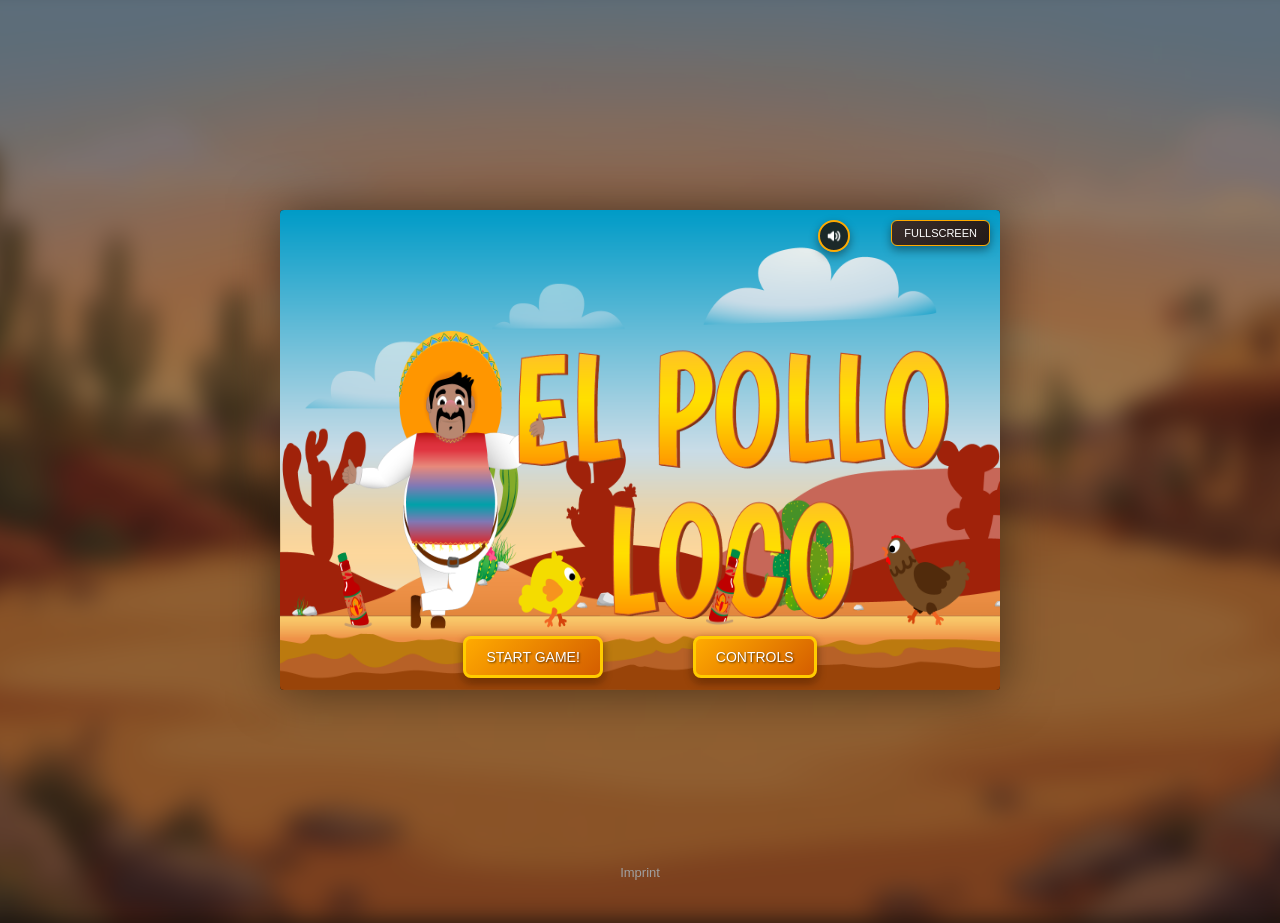
==== commit 01794dce: "style: added new classes to style.css + added blur effect to background" ====
--- a/index.html
+++ b/index.html
@@ -7,6 +7,8 @@
     <title>El Pollo Loco</title>
 </head>
 <body>
+
+  <div class="blurred-bg"></div>
 
   <div id="canvas_container" class="canvas-container"> 
 
@@ -80,7 +82,9 @@
     </div>
     
     <canvas id="canvas" width="720" height="480"></canvas>
-  </div> <div id="orientation_overlay">
+  </div> 
+
+  <div id="orientation_overlay">
       <span>Please rotate device 🔄</span>
   </div>
 
--- a/style.css
+++ b/style.css
@@ -8,7 +8,23 @@
     position: relative;
     overflow: hidden;
     background-color: #140f0c;
-    background-image: url('img/epl_background.jpg');
+}
+
+.blurred-bg {
+    position: absolute;
+    top: 0;
+    left: 0;
+    width: 100%;
+    height: 100%;
+
+    background-image: linear-gradient(rgba(0, 0, 0, 0.4), rgba(0, 0, 0, 0.4)), url('img/epl_background.jpg');
+    background-size: cover;
+    background-position: center;
+    background-repeat: no-repeat;
+    
+    filter: blur(12px);
+    transform: scale(1.05);
+    z-index: 1;
 }
 
 .d_none {
@@ -17,6 +33,7 @@
 
 .canvas-container {
     position: relative;
+    z-index: 10;
     width: 720px;
     height: 480px;
     box-shadow: 0 0 50px rgba(0,0,0,0.5);
@@ -532,7 +549,7 @@
 
 @media (hover: none) and (orientation: landscape) {
     #mobile_controls {
-        display: flex !important;
+        display: flex;
     }
 
     #fullscreen_btn,
